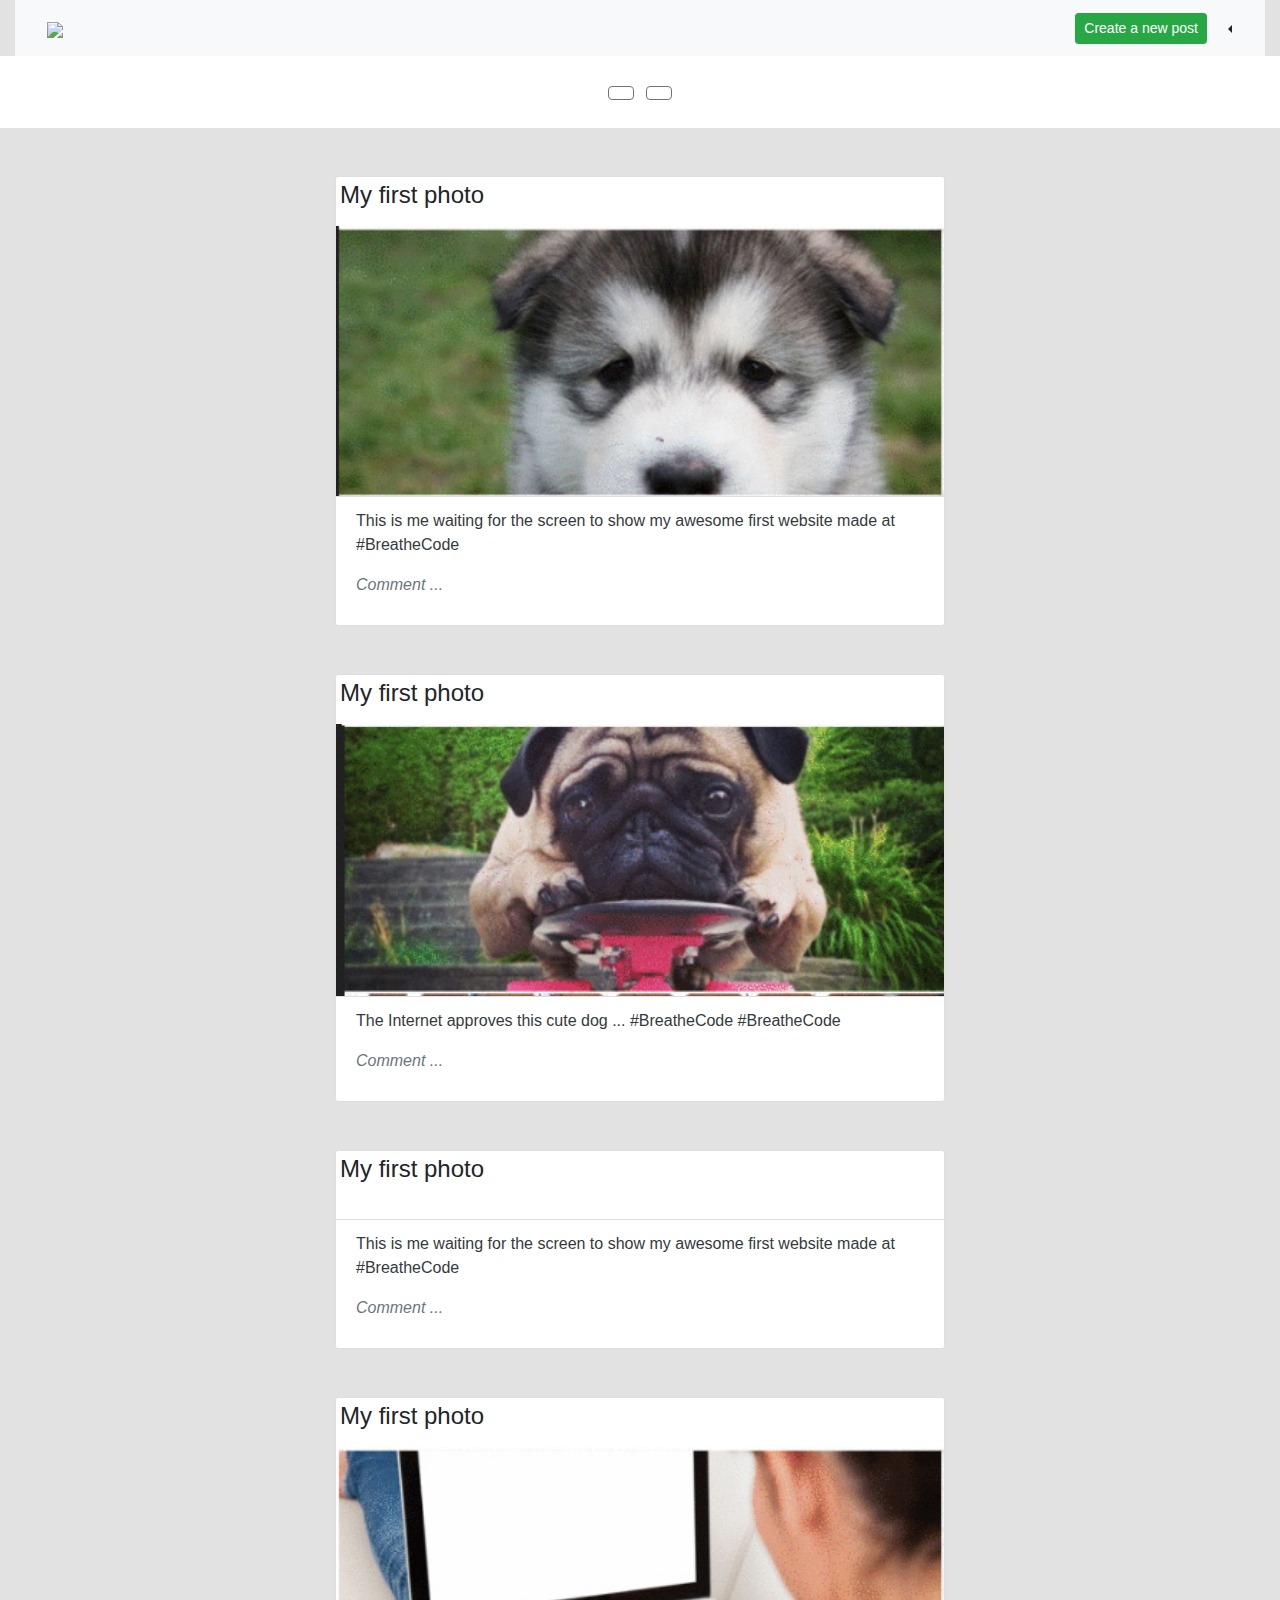
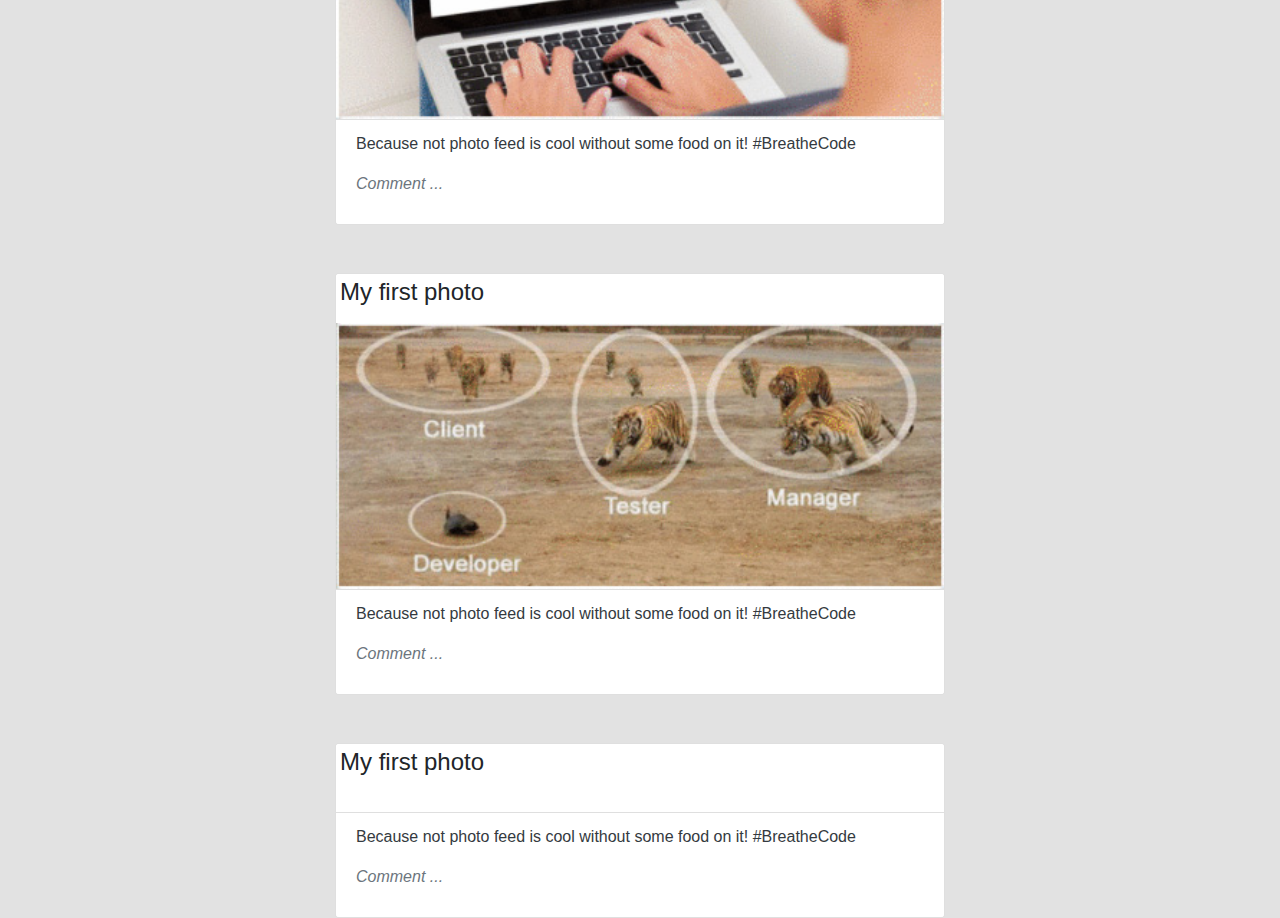
==== second.html @ fec9fbfd "Instagram photo with Bootstrap" ====
<!DOCTYPE html>
<html lang="en">
  <head>
    <meta charset="UTF-8">
    <meta name="viewport" content="width=device-width, initial-scale=1.0">
    <meta http-equiv="X-UA-Compatible" content="ie=edge">
    <title>Photo Feed Bootstrap</title>
    <link rel="stylesheet" type="text/css" href="style.css" />
    <link rel="stylesheet" href="https://use.fontawesome.com/releases/v5.8.1/css/all.css"
        integrity="sha384-50oBUHEmvpQ+1lW4y57PTFmhCaXp0ML5d60M1M7uH2+nqUivzIebhndOJK28anvf" crossorigin="anonymous">
    <link rel="stylesheet" href="https://stackpath.bootstrapcdn.com/bootstrap/4.3.1/css/bootstrap.min.css"
        integrity="sha384-ggOyR0iXCbMQv3Xipma34MD+dH/1fQ784/j6cY/iJTQUOhcWr7x9JvoRxT2MZw1T" crossorigin="anonymous">
    <link rel="stylesheet" href="styles.css">
  </head>

  <body>
    <div class="container-fluid">
      <!-- Image and text -->
      <nav class="h-50 navbar navbar-light bg-light justify-content-between">
        <a class="navbar-brand"><i class="fab fa-instagram p-2" width="100"></i><img src="https://cdn.pixabay.com/photo/2016/08/15/01/29/instagram-1594387_960_720.png" width="100"></img></a>
        <form class="form-inline">
          <button type="button" class="btn btn-success btn-sm mr-2" data-toggle="modal" data-target="#myModal">Create a new post</button>

          <!-- Default dropleft button -->
          <div class="btn-group dropleft">
            <button type="button" class="btn  bg-light dropdown-toggle" data-toggle="dropdown" aria-haspopup="true" aria-expanded="false">
              <i class="fas fa-cog"></i>
            </button>

              <div class="dropdown-menu"> <!--dropdown links-->
                <a class="dropdown-item" href="#">Action</a>
                <a class="dropdown-item" href="#">Another action</a>
                <a class="dropdown-item" href="#">Something else here</a>
                <div class="dropdown-divider"></div>
                <a class="dropdown-item" href="#">Separated link</a>
              </div> <!--dropdown links-->

          </div> <!--dropdown-->
        </form>
      </nav>

      <div class="row bg bg-white">
        <div class="col-12">
            <!--botones navegacion entre index y second-->
            <div class="text-center py-4">
                <a type="button" class="btn btn-outline-secondary mr-2" href="index.html">
                    <i class="fas fa-th"></i>
                </a>
                <a type="button" class="btn btn-outline-secondary" href="second.html">
                    <i class="fas fa-square"></i>
                </a>
            </div>
          </div>
        </div>

     <content> <!-- columnas second-->
       <div class="row">
         <div class="col-3"></div>

         <div class="col-6">
           <div class="card text-center mt-5">
              <div class="card-header bg-white p-1 border-0 text-xl-left h4">
                My first photo
              </div>
              <div class="card-body p-0 mt-0">
                <h5 class="card-title"></h5>
                <p class="card-text"><img src="puppy.jpg" p-0 width="100%""></img></p>

              </div>
              <div class="card-footer bg-white text-muted text-left ">
                <div class="text-left text-dark">
                  <p>This is me waiting for the screen to show my awesome first website made at <stronge>#BreatheCode</stronge></p>
                </div>
                <i class="fal fa-heart float-left" <p> Comment ... </p></i>
              </div>
            </div>
          </div>

         <div class="col-3"></div>
      </div>



      <div class="row">
        <div class="col-3"></div>

        <div class="col-6">
          <div class="card text-center mt-5">
             <div class="card-header bg-white p-1 border-0 text-xl-left h4">
               My first photo
             </div>
             <div class="card-body p-0 mt-0">
               <h5 class="card-title"></h5>
               <p class="card-text"><img src="puppy-skate.jpg" p-0 width="100%""></img></p>

             </div>
             <div class="card-footer bg-white text-muted ">
               <div class="text-left text-dark">
                 <p>The Internet approves this cute dog ... <stronge>#BreatheCode</stronge> <stronge>#BreatheCode</stronge></p>
               </div>
               <i class="fal fa-heart float-left" <p> Comment ... </p></i>
             </div>
           </div>
         </div>

        <div class="col-3"></div>
     </div>

     <div class="row">
       <div class="col-3"></div>

       <div class="col-6">
         <div class="card text-center mt-5">
            <div class="card-header bg-white p-1 border-0 text-xl-left h4">
              My first photo
            </div>
            <div class="card-body p-0 mt-0">
              <h5 class="card-title"></h5>
              <p class="card-text">
                <div class="embed-responsive embed-responsive-4by9">
                <iframe  allowfullscreen src="https://youtu.be/cBW9m8LyXPs" class="embed-responsive"></iframe>
               </div>
              </p>

            </div>
            <div class="card-footer bg-white text-muted ">
              <div class="text-left text-dark">
                <p>This is me waiting for the screen to show my awesome first website made at <stronge>#BreatheCode</stronge></p>
              </div>
              <i class="fal fa-heart float-left" <p> Comment ... </p></i>
            </div>
          </div>
        </div>

       <div class="col-3"></div>
    </div>

    <div class="row">
      <div class="col-3"></div>

      <div class="col-6">
        <div class="card text-center mt-5">
           <div class="card-header bg-white p-1 border-0 text-xl-left h4">
             My first photo
           </div>
           <div class="card-body p-0 mt-0">
             <h5 class="card-title"></h5>
             <p class="card-text"><img src="paparazzi.jpg" p-0 width="100%""></img></p>

           </div>
           <div class="card-footer bg-white text-muted ">
             <div class="text-left text-dark">
               <p>Because not photo feed is cool without some food on it! <stronge>#BreatheCode</stronge></p>
             </div>
             <i class="fal fa-heart float-left" <p> Comment ... </p></i>
           </div>
         </div>
       </div>

      <div class="col-3"></div>
   </div>

   <div class="row">
     <div class="col-3"></div>

     <div class="col-6">
       <div class="card text-center mt-5">
          <div class="card-header bg-white p-1 border-0 text-xl-left h4">
            My first photo
          </div>
          <div class="card-body p-0 mt-0">
            <h5 class="card-title"></h5>
            <p class="card-text"><img src="manager.jpg" p-0 width="100%""></img></p>

          </div>
          <div class="card-footer bg-white text-muted ">
            <div class="text-left text-dark">
              <p>Because not photo feed is cool without some food on it! <stronge>#BreatheCode</stronge></p>
            </div>
            <i class="fal fa-heart float-left" <p> Comment ... </p></i>
          </div>
        </div>
      </div>

     <div class="col-3"></div>
  </div>

  <div class="row">
    <div class="col-3"></div>

    <div class="col-6">
      <div class="card text-center mt-5">
         <div class="card-header bg-white p-1 border-0 text-xl-left h4">
           My first photo
         </div>
         <div class="card-body p-0 mt-0">
           <h5 class="card-title"></h5>
           <p class="card-text">
             <div class="embed-responsive embed-responsive-4by9">
              <iframe class="embed-responsive-item" src="https://youtu.be/In78mSOHmls"></iframe>
             </div>
           </p>

         </div>
         <div class="card-footer bg-white text-muted ">
           <div class="text-left text-dark">
             <p>Because not photo feed is cool without some food on it! <stronge>#BreatheCode</stronge></p>
           </div>
           <i class="fal fa-heart float-left" <p> Comment ... </p></i>
         </div>
       </div>
     </div>

    <div class="col-3"></div>
 </div>
     </content> <!-- columnas second-->
    </div> <!--container web-->

    <script src="https://code.jquery.com/jquery-3.3.1.slim.min.js"
        integrity="sha384-q8i/X+965DzO0rT7abK41JStQIAqVgRVzpbzo5smXKp4YfRvH+8abtTE1Pi6jizo"
        crossorigin="anonymous"></script>
    <script src="https://cdnjs.cloudflare.com/ajax/libs/popper.js/1.14.7/umd/popper.min.js"
        integrity="sha384-UO2eT0CpHqdSJQ6hJty5KVphtPhzWj9WO1clHTMGa3JDZwrnQq4sF86dIHNDz0W1"
        crossorigin="anonymous"></script>
    <script src="https://stackpath.bootstrapcdn.com/bootstrap/4.3.1/js/bootstrap.min.js"
        integrity="sha384-JjSmVgyd0p3pXB1rRibZUAYoIIy6OrQ6VrjIEaFf/nJGzIxFDsf4x0xIM+B07jRM"
        crossorigin="anonymous"></script>
  </body>
</html>
---- styles.css ----
body{
  background-color: #e2e2e2
}
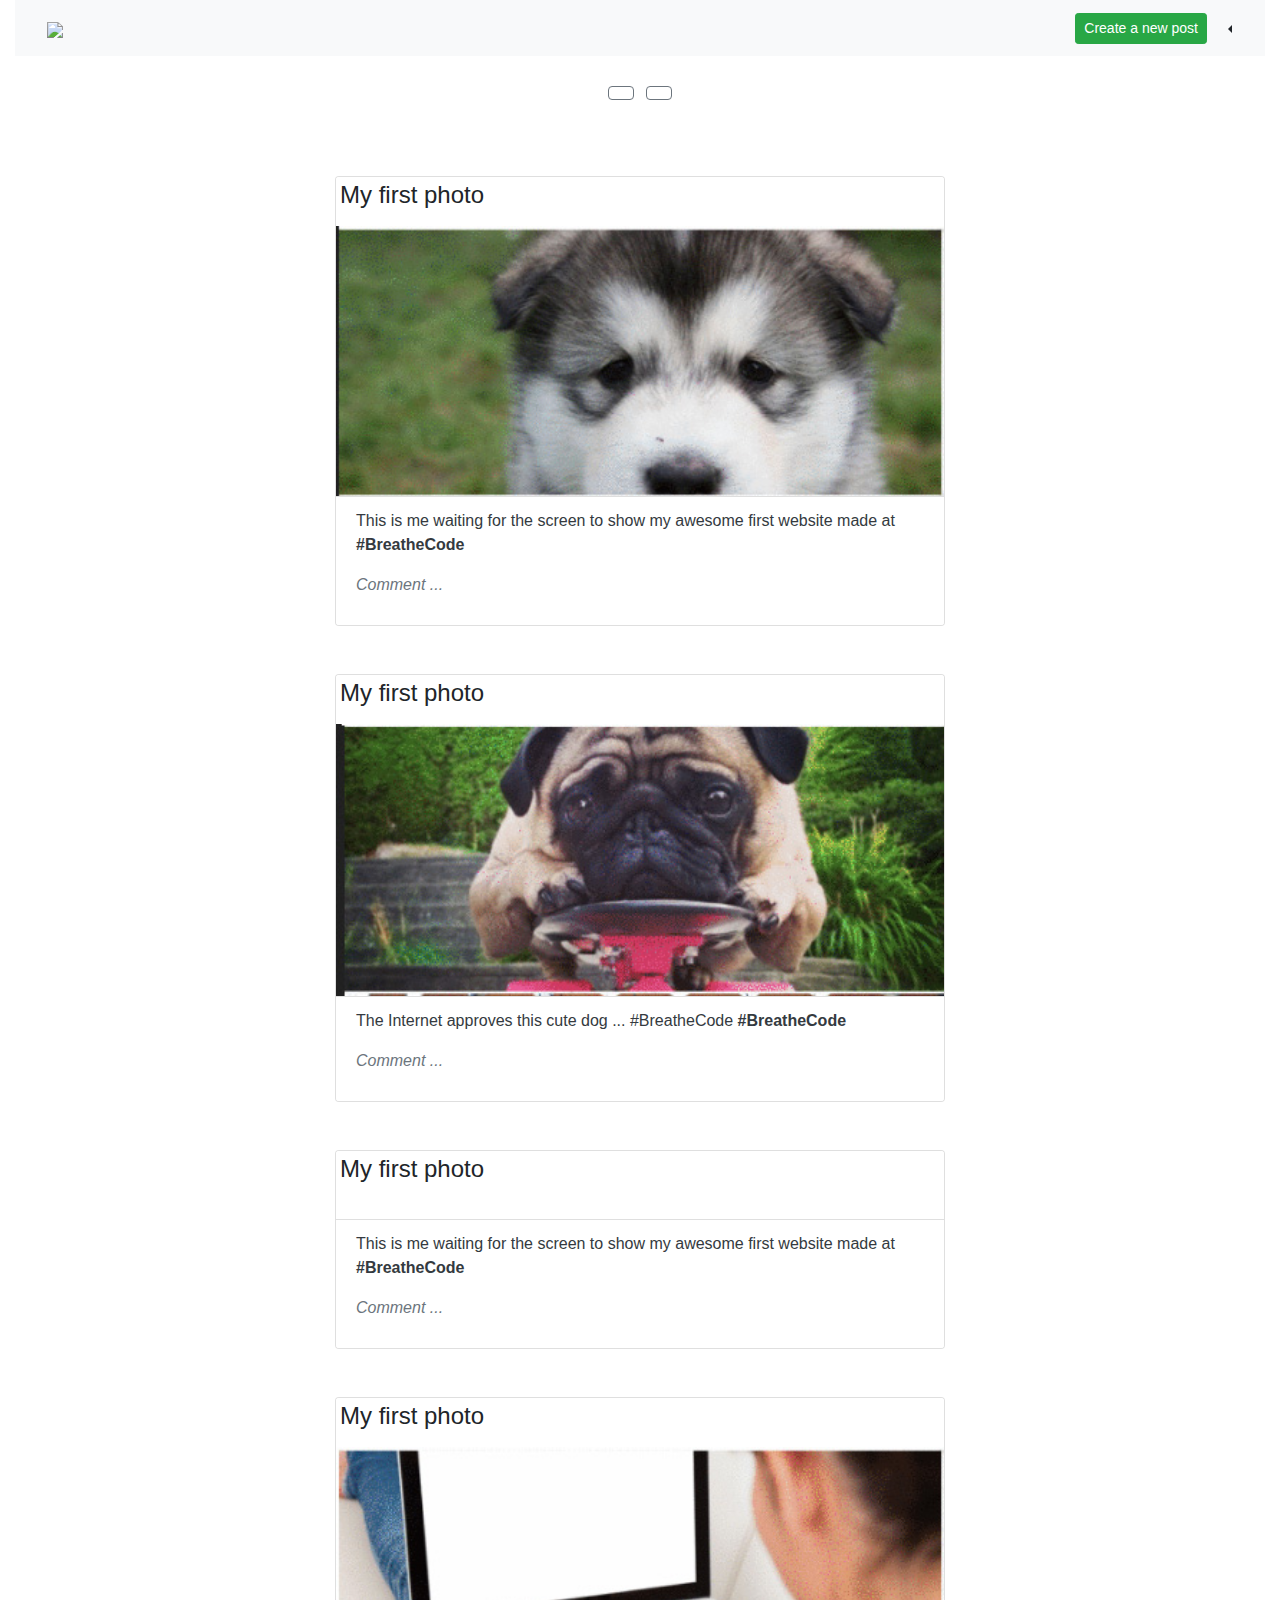
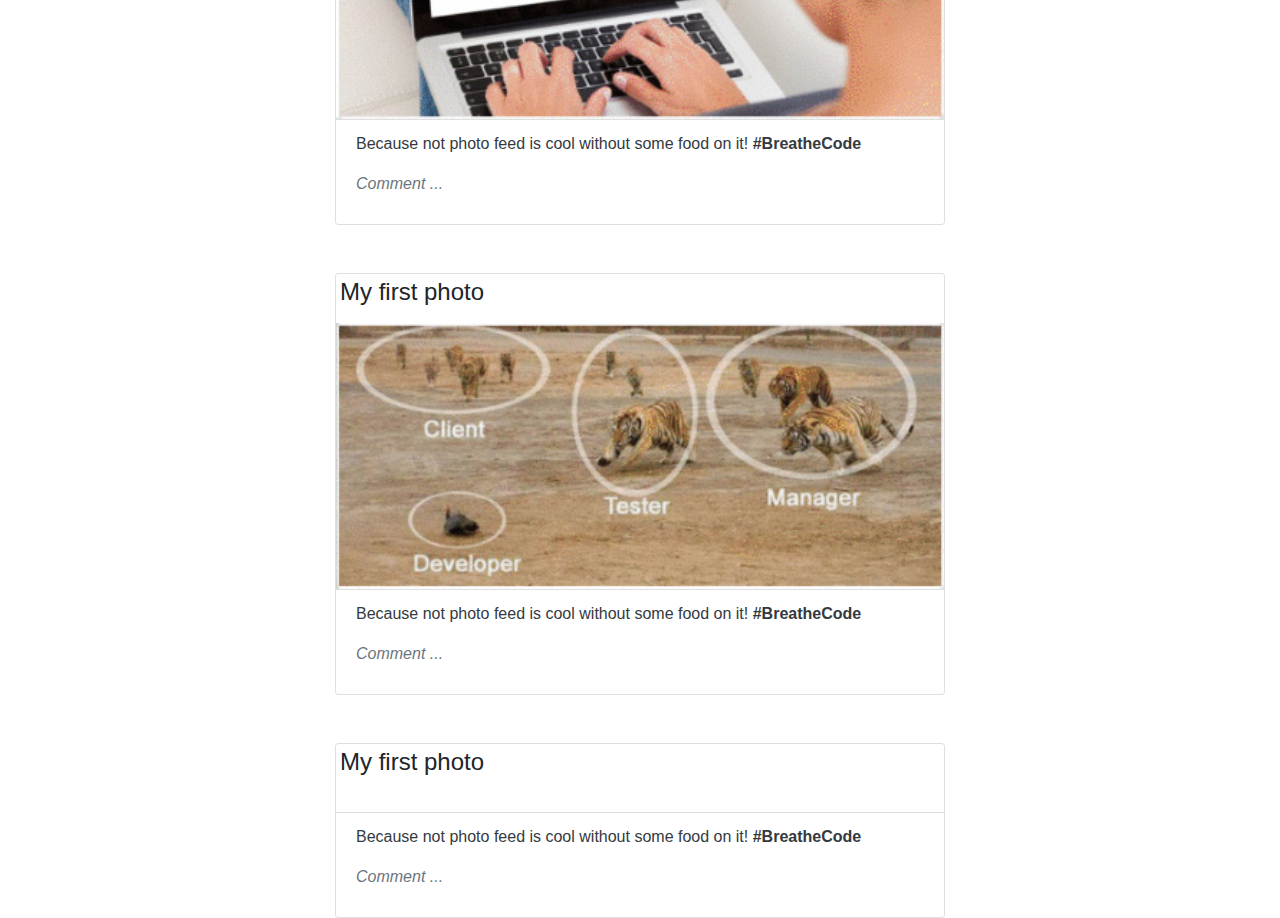
==== commit d28c3c0b: "Instagram Photo feed with bootstrap" ====
--- a/second.html
+++ b/second.html
@@ -5,7 +5,7 @@
     <meta name="viewport" content="width=device-width, initial-scale=1.0">
     <meta http-equiv="X-UA-Compatible" content="ie=edge">
     <title>Photo Feed Bootstrap</title>
-    <link rel="stylesheet" type="text/css" href="style.css" />
+    <link rel="stylesheet" type="text/css" href="styles.css" />
     <link rel="stylesheet" href="https://use.fontawesome.com/releases/v5.8.1/css/all.css"
         integrity="sha384-50oBUHEmvpQ+1lW4y57PTFmhCaXp0ML5d60M1M7uH2+nqUivzIebhndOJK28anvf" crossorigin="anonymous">
     <link rel="stylesheet" href="https://stackpath.bootstrapcdn.com/bootstrap/4.3.1/css/bootstrap.min.css"
@@ -64,12 +64,12 @@
               </div>
               <div class="card-body p-0 mt-0">
                 <h5 class="card-title"></h5>
-                <p class="card-text"><img src="puppy.jpg" p-0 width="100%""></img></p>
-
-              </div>
-              <div class="card-footer bg-white text-muted text-left ">
+                <p class="card-text"><img src="puppy.jpg" p-0 width="100%"></img></p>
+
+              </div>
+              <div class="card-footer bg-white text-muted text-left">
                 <div class="text-left text-dark">
-                  <p>This is me waiting for the screen to show my awesome first website made at <stronge>#BreatheCode</stronge></p>
+                  <p>This is me waiting for the screen to show my awesome first website made at <strong>#BreatheCode</strong></p>
                 </div>
                 <i class="fal fa-heart float-left" <p> Comment ... </p></i>
               </div>
@@ -91,12 +91,12 @@
              </div>
              <div class="card-body p-0 mt-0">
                <h5 class="card-title"></h5>
-               <p class="card-text"><img src="puppy-skate.jpg" p-0 width="100%""></img></p>
+               <p class="card-text"><img src="puppy-skate.jpg" p-0 width="100%"></img></p>
 
              </div>
              <div class="card-footer bg-white text-muted ">
                <div class="text-left text-dark">
-                 <p>The Internet approves this cute dog ... <stronge>#BreatheCode</stronge> <stronge>#BreatheCode</stronge></p>
+                 <p>The Internet approves this cute dog ... <stronge>#BreatheCode</stronge> <strong>#BreatheCode</strong></p>
                </div>
                <i class="fal fa-heart float-left" <p> Comment ... </p></i>
              </div>
@@ -125,7 +125,7 @@
             </div>
             <div class="card-footer bg-white text-muted ">
               <div class="text-left text-dark">
-                <p>This is me waiting for the screen to show my awesome first website made at <stronge>#BreatheCode</stronge></p>
+                <p>This is me waiting for the screen to show my awesome first website made at <strong>#BreatheCode</strong></p>
               </div>
               <i class="fal fa-heart float-left" <p> Comment ... </p></i>
             </div>
@@ -145,12 +145,12 @@
            </div>
            <div class="card-body p-0 mt-0">
              <h5 class="card-title"></h5>
-             <p class="card-text"><img src="paparazzi.jpg" p-0 width="100%""></img></p>
+             <p class="card-text"><img src="paparazzi.jpg" p-0 width="100%"></img></p>
 
            </div>
            <div class="card-footer bg-white text-muted ">
              <div class="text-left text-dark">
-               <p>Because not photo feed is cool without some food on it! <stronge>#BreatheCode</stronge></p>
+               <p>Because not photo feed is cool without some food on it! <strong>#BreatheCode</strong></p>
              </div>
              <i class="fal fa-heart float-left" <p> Comment ... </p></i>
            </div>
@@ -170,12 +170,12 @@
           </div>
           <div class="card-body p-0 mt-0">
             <h5 class="card-title"></h5>
-            <p class="card-text"><img src="manager.jpg" p-0 width="100%""></img></p>
+            <p class="card-text"><img src="manager.jpg" p-0 width="100%"></img></p>
 
           </div>
           <div class="card-footer bg-white text-muted ">
             <div class="text-left text-dark">
-              <p>Because not photo feed is cool without some food on it! <stronge>#BreatheCode</stronge></p>
+              <p>Because not photo feed is cool without some food on it! <strong>#BreatheCode</strong></p>
             </div>
             <i class="fal fa-heart float-left" <p> Comment ... </p></i>
           </div>
@@ -202,9 +202,9 @@
            </p>
 
          </div>
-         <div class="card-footer bg-white text-muted ">
+         <div class="card-footer bg-white text-muted">
            <div class="text-left text-dark">
-             <p>Because not photo feed is cool without some food on it! <stronge>#BreatheCode</stronge></p>
+             <p>Because not photo feed is cool without some food on it! <strong>#BreatheCode</strong></p>
            </div>
            <i class="fal fa-heart float-left" <p> Comment ... </p></i>
          </div>
@@ -226,4 +226,4 @@
         integrity="sha384-JjSmVgyd0p3pXB1rRibZUAYoIIy6OrQ6VrjIEaFf/nJGzIxFDsf4x0xIM+B07jRM"
         crossorigin="anonymous"></script>
   </body>
-</html>
+</html>